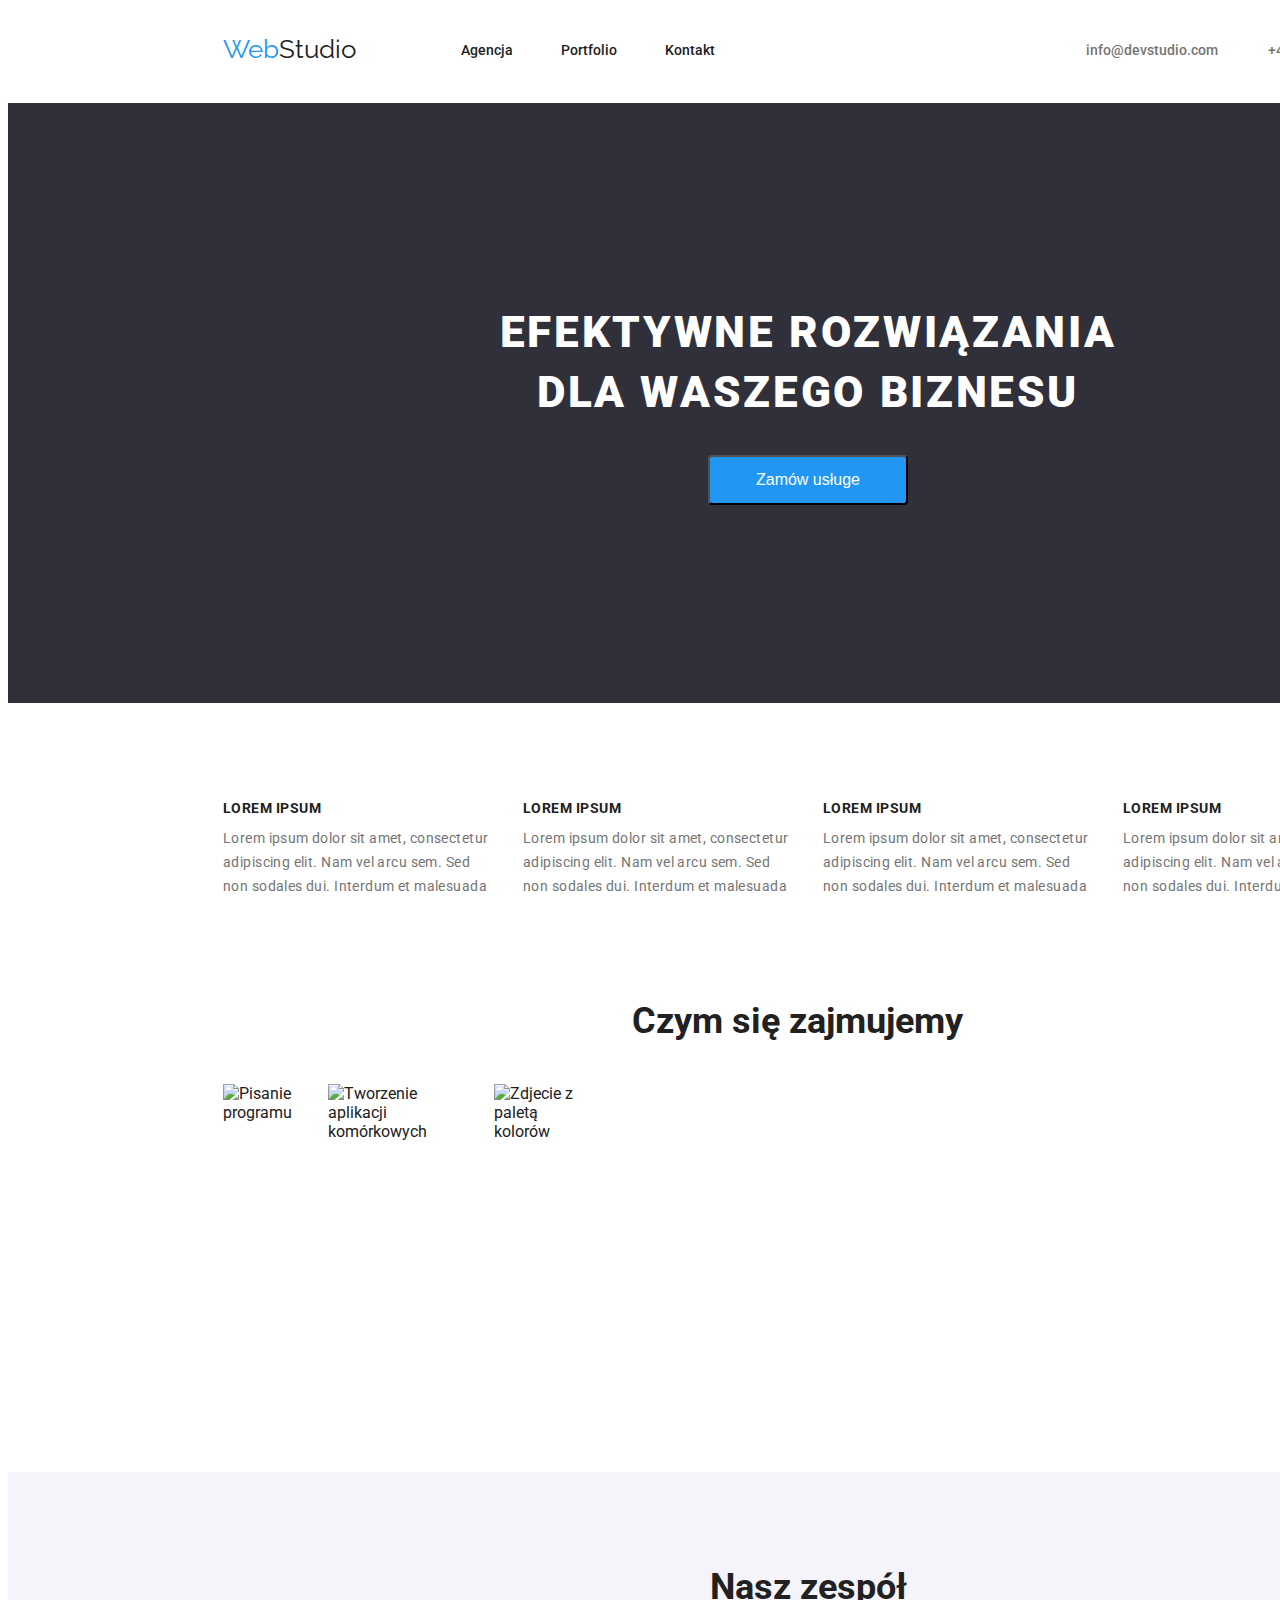
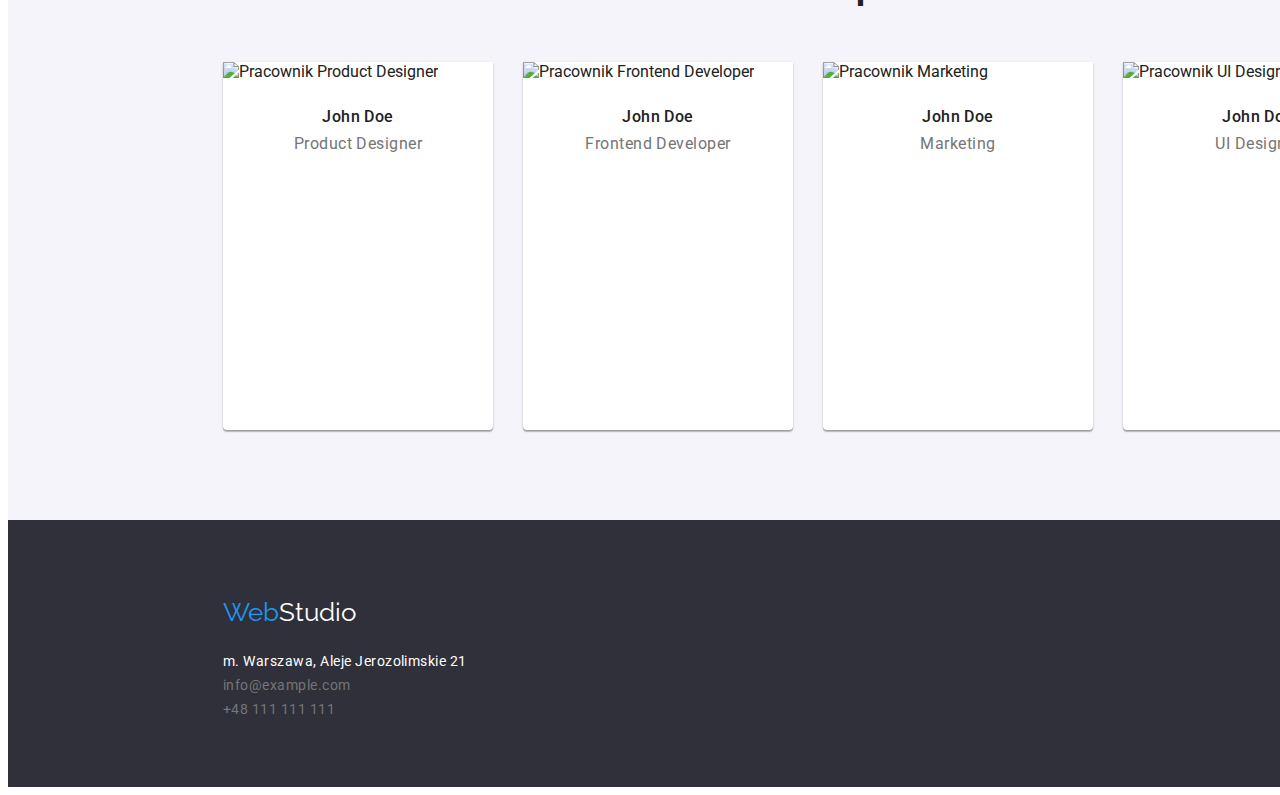
==== index.html @ 554223d5 "zmiany" ====
<!DOCTYPE html>
<html lang="en">

<head>
  <meta charset="UTF-8" />
  <meta http-equiv="X-UA-Compatible" content="IE=edge" />
  <meta name="viewport" content="width=device-width, initial-scale=1.0" />
  <title>Studio</title>
  <link rel="stylesheet" href="css/styles.css" />
  <link
    href="https://fonts.googleapis.com/css2?family=Raleway:ital,wght@1,600&family=Roboto:wght@400;500;700;900&display=swap"
    rel="stylesheet" />
  <link rel="stylesheet" href="node_modules/modern-normalize/modern-normalize.css" />
</head>

<body>
  <!----------------------Menu------------------------->
  <header class="header">
    <section class="container">
      <nav class="menu-section">
        <a href="index.html" class="menu-logo-webstudio"><span class="logo-text">Web</span>Studio</a>

        <ul class="flex-container-menu">
          <li>
            <a href="index.html" class="menu-section-links-a">Agencja</a>
          </li>
          <li>
            <a href="portfolio.html" class="menu-section-links-a">Portfolio</a>
          </li>
          <li>
            <a href="kontakty" class="menu-section-links-a">Kontakt</a>
          </li>
        </ul>

        <ul class="flex-container-menu-contact">
          <li>
            <a href="mailto:info@devstudio.com" class="menu-social-links-a menu-email">
              info@devstudio.com</a>
          </li>
          <li>
            <a href="tel:+48111111111" class="menu-social-links-a">+48&#160;111&#160;111&#160;111</a>
          </li>
        </ul>
      </nav>
    </section>
  </header>

  <!------------------------------------------------- NAGŁÓWEK -------------------------------------------->
  <main class="container">
    <div>
      <section class="title-section">
        <h1 class="main-title">EFEKTYWNE ROZWIĄZANIA DLA WASZEGO BIZNESU</h1>
        <button type="button" class="main-button main-button-text">
          Zamów usługe
        </button>
      </section>
    </div>
    <!--------------------------------------Nasze Atuty------------------------------------------->

    <div>
      <ul class="our-strengths-section">
        <li class="our-strengths-box">
          <h3 class="our-strengths-box-title">LOREM IPSUM</h3>
          <p class="our-strengths-box-text">
            Lorem ipsum dolor sit amet, consectetur adipiscing elit. Nam vel
            arcu sem. Sed non sodales dui. Interdum et malesuada
          </p>
        </li>

        <li class="our-strengths-box">
          <h3 class="our-strengths-box-title">LOREM IPSUM</h3>
          <p class="our-strengths-box-text">
            Lorem ipsum dolor sit amet, consectetur adipiscing elit. Nam vel
            arcu sem. Sed non sodales dui. Interdum et malesuada
          </p>
        </li>

        <li class="our-strengths-box">
          <h3 class="our-strengths-box-title">LOREM IPSUM</h3>
          <p class="our-strengths-box-text">
            Lorem ipsum dolor sit amet, consectetur adipiscing elit. Nam vel
            arcu sem. Sed non sodales dui. Interdum et malesuada
          </p>
        </li>

        <li class="our-strengths-box">
          <h3 class="our-strengths-box-title">LOREM IPSUM</h3>
          <p class="our-strengths-box-text">
            Lorem ipsum dolor sit amet, consectetur adipiscing elit. Nam vel
            arcu sem. Sed non sodales dui. Interdum et malesuada
          </p>
        </li>
      </ul>
    </div>

    <!--------------------------------Czym sie zajmujemy----------------------------------->
    <section>
      <div class="our-strengths-title-section">
        <h2 class="our-strengths-title">Czym się zajmujemy</h2>
        <ul class="our-strengths-photo">
          <li class="our-strengths-photo-margin">
            <img src="images/img1.jpg" alt="Pisanie programu" width="370" height="294" />
          </li>
          <li class="our-strengths-photo-margin">
            <img src="images/img2.jpg" alt="Tworzenie aplikacji komórkowych" width="370" height="294" />
          </li>
          <li>
            <img src="images/img3.jpg" alt="Zdjecie z paletą kolorów" width="370" height="294" />
          </li>
        </ul>
      </div>
    </section>

    <!--------------------------------Nasz Zespół----------------------------------->

    <section>
      <div class="our-team-section">
        <h2 class="our-team-title">Nasz zespół</h2>

        <ul class="our-team-profiles">
          <li class="our-team-profile-box">
            <img src="images/img4.jpg" alt="Pracownik Product Designer" width="270" height="260" />
            <h3 class="our-team-box-title">John Doe</h3>
            <p class="our-team-box-text">Product Designer</p>
          </li>
          <li class="our-team-profile-box">
            <img src="images/img5.jpg" alt="Pracownik Frontend Developer" width="270" height="260" />
            <h3 class="our-team-box-title">John Doe</h3>
            <p class="our-team-box-text">Frontend Developer</p>
          </li>
          <li class="our-team-profile-box">
            <img src="images/img6.jpg" alt="Pracownik Marketing" width="270" height="260" />
            <h3 class="our-team-box-title">John Doe</h3>
            <p class="our-team-box-text">Marketing</p>
          </li>
          <li class="our-team-profile-box">
            <img src="images/img7.jpg" alt="Pracownik UI Designer" width="270" height="260" />
            <h3 class="our-team-box-title">John Doe</h3>
            <p class="our-team-box-text">UI Designer</p>
          </li>
        </ul>
      </div>
    </section>

    <!---------------------------------------- FOOTER ----------------------------------------->
    <section>
      <footer class="footer-section">
        <address>
          <a href="index.html" class="footer-logo-webstudio"><span class="logo-text">Web</span>Studio</a>
          <ul class="address-section">
            <li>
              <a href="m.Warszawa,AlejeJerozolimskie21" class="footer-addres">m. Warszawa, Aleje Jerozolimskie 21</a>
            </li>
            <li>
              <a href="mailto:info@example.com" class="footer-social-links-a">info@example.com</a>
            </li>
            <li>
              <a href="tel:+48111111111" class="footer-social-links-a">+48&#160;111&#160;111&#160;111</a>
            </li>
          </ul>
        </address>
      </footer>
    </section>
  </main>
</body>

</html>
---- css/styles.css ----
:root {
  --main-font: "Roboto", sans-serif;
  --secondary-font: "Raleway", sans-serif;
  --main-color: #212121;
  --secondary-color: #757575;
  --third-color: #ffffff;
  --brand-color: #2196f3;
  --main-background-color: #ffffff;
  --secondary-background-color: #2f303a;
}

h1,
h2,
h3,
h4,
h5,
h6 {
  margin: 0;
  padding: 0;
}

ul,
ol {
  margin: 0;
  padding: 0;
  list-style: none;
}
p {
  padding: 0;
}
body {
  font-family: var(--main-font);
  color: var(--main-color);
  background: var(--main-background-color);
}
a {
  text-decoration: none;
}

.container {
  width: 1200px;
}

.section {
  padding: 94px 0px 94px 0px;
}

/* ----------------------------MENU STRONY--------------------------------------*/

.header {
  display: flex;
  align-items: center;
  padding: 32px 0px 32px 0px;
}

.menu-section {
  width: 1600px;
  margin-left: 215px;

  display: flex;
}

.line {
  width: 1600px;
  left: 0px;
  border-bottom: 1px solid #ececec;
}
.menu-logo-webstudio {
  width: 145px;
  height: 31px;
  margin-right: 93px;
  font-family: var(--secondary-font);
  font-style: normal;
  font-size: 26px;
  line-height: 75%;
  color: var(--main-color);
  display: flex;
}
.logo-text {
  color: var(--brand-color);
}

.flex-container-menu {
  margin-right: 371px;
  width: 254px;
  height: 16px;
  display: flex;
  justify-content: space-between;
  text-align: center;
}

.flex-container-menu-contact {
  width: 135px;
  height: 16px;
  display: flex;
}

.menu-section-links-a,
.menu-social-links-a {
  font-size: 14px;
  font-weight: 500;
  line-height: 146%;
}
.menu-email {
  margin-right: 50px;
}

.menu-social-links-a {
  color: var(--secondary-color);
  text-decoration: none;
}

.menu-section-links-a {
  color: var(--main-color);
}

.menu-section-links-a:hover,
.menu-social-links-a:hover {
  color: var(--brand-color);
}

/* ---------------------MAIN NAGŁOWEK STRONY ------------------------*/

.title-section {
  width: 1600px;
  height: 600px;

  background: var(--secondary-background-color);
}

.main-title {
  margin: 0 auto;
  width: 696px;
  height: 120px;
  padding: 200px 452px 0px 452px;
  justify-content: center;

  text-align: center;
  font-size: 44px;
  font-weight: 900;
  line-height: 136%;
  letter-spacing: 0.06em;
  color: var(--third-color);
}

.button,
.main-button {
  cursor: pointer;
  color: var(--main-color);
  background-color: var(--brand-color);
}

.button:hover {
  color: var(--third-color);
  background-color: var(--brand-color);
}

.main-button {
  margin: 0 auto;
  width: 200px;
  height: 50px;

  display: flex;
  justify-content: center;
  align-items: center;
  margin-top: 32px;

  border-radius: 4px;
}
.main-button-text {
  font-size: 16px;
  line-height: 188%;
  color: var(--third-color);
}

/*-------------------SEKCJA   NASZE ATUTY------------------------ */

.our-strengths-section {
  height: 101px;
  width: 1200px;

  padding: 94px 215px;
  display: flex;
  letter-spacing: 0.03em;
}

.our-strengths-box {
  width: 270px;
  height: 101px;

  margin-right: 30px;
  letter-spacing: 0.03em;
}
.our-strengths-box:last-child {
  margin-right: 0px;
}

.our-strengths-box-title {
  width: 270px;
  height: 16px;

  font-size: 36px;
  line-height: 162%;
}
.our-strengths-box-text {
  width: 270px;
  height: 75px;
  letter-spacing: 0.03em;
}
.our-strengths-title-section {
  width: 1170px;
  margin-left: 215px;
}

.our-strengths-title {
  width: 352px;
  height: 42px;

  margin: auto;
  padding-bottom: 50px;
  font-size: 36px;
  line-height: 162%;
}
.our-strengths-photo-margin {
  margin-right: 30px;
}

.our-strengths-photo {
  width: 370px;
  height: 294px;
  margin-bottom: 94px;

  display: flex;
}

.our-strengths-box-title,
.our-strengths-box-text {
  font-size: 14px;
  line-height: 171%;
}

.our-strengths-box-text {
  color: var(--secondary-color);
}

/*------------------------ SEKCJA   NASZ ZESPÓŁ------------------------- */

.our-team-section {
  justify-content: center;
  align-items: stretch;
  width: 1600px;
  height: 648px;

  background: #f5f4fa;
}

.our-team-title {
  width: 210px;
  height: 42px;
  justify-content: center;
  margin: auto;
  text-align: center;
  padding: 94px 0px 54px 0px;
  font-size: 36px;
  line-height: 121%;
}

.our-team-profiles {
  display: flex;
  margin-left: 215px;
}

.our-team-profile-box {
  width: 270px;
  height: 368px;
  margin-right: 30px;

  border-radius: 4px;

  box-shadow: 0px 1px 3px rgba(0, 0, 0, 0.12), 0px 1px 1px rgba(0, 0, 0, 0.14),
    0px 2px 1px rgba(0, 0, 0, 0.2);
  border-radius: 0px 0px 4px 4px;

  background: var(--third-color);
}

.our-team-box-title {
  text-align: center;
  font-size: 16px;
  font-weight: 500;
  line-height: 70%;
  padding-top: 30px;
  letter-spacing: 0.03em;
}

.our-team-box-text {
  text-align: center;
  font-size: 16px;
  line-height: 70%;
  color: var(--secondary-color);
  letter-spacing: 0.03em;
}

/*-------------------- FOOTER   LINKI KONTAKTOWE -----------------------------*/

.footer-section {
  width: 1385px;

  padding: 60px 0px 60px 215px;
  background: var(--secondary-background-color);
}

.footer-logo-webstudio {
  width: 145px;
  height: 31px;

  color: var(--third-color);
  font-family: var(--secondary-font);
  font-style: normal;
  font-size: 26px;
  line-height: 252%;
}

.footer-social-links-a,
.footer-addres {
  font-size: 14px;
  line-height: 171%;
  font-style: normal;
}

.address-section {
  width: 300px;
  height: 81px;
  letter-spacing: 0.03em;
  display: block;
  align-content: center;
}

.footer-addres {
  color: var(--third-color);
}

.footer-social-links-a {
  color: var(--secondary-color);
}

.footer-addres:hover,
.footer-social-links-a:hover {
  color: var(--brand-color);
}

/*------------------------------- PORTFOLIO--------------------------------- */

.portfolio-button {
  padding: 6px 22px 6px 22px;
  font-family: var(--main-font);
  font-weight: 500;
  font-size: 16px;
  line-height: 162%;
  color: var(--main-color);
  margin-right: 8px;
  border-radius: 4px;
  background: #f5f4fa;
  border: 0;
}

.portfolio-button:hover {
  background-color: var(--brand-color);
  color: var(--third-color);
}

.portfolio-item-section {
  margin-left: 215px;
}
.portfolio-filters-section {
  height: 38px;
  justify-content: center;

  display: flex;
  margin-bottom: 50px;
}

.portfolio-box-section {
  justify-content: space-between;
  flex-wrap: wrap;
  display: flex;
}
.portfolio-box {
  height: 404px;
  width: 370px;
  background: var(--third-color);
  border: 1px solid #eeeeee;
  box-sizing: border-box;
  margin-bottom: 30px;
  margin-right: 30px;
}
.portfolio-box-title {
  font-family: var(--main-font);

  font-weight: 700;
  font-size: 18px;
  letter-spacing: 0.06em;
  font-size: 18px;
  padding: 20px 24px 2px 24px;
}

.portfolio-box-text {
  font-family: var(--main-font);
  font-weight: 400;
  font-size: 16px;
  color: var(--secondary-color);
  letter-spacing: 0.03em;
  padding: 2px 24px 20px 24px;
}
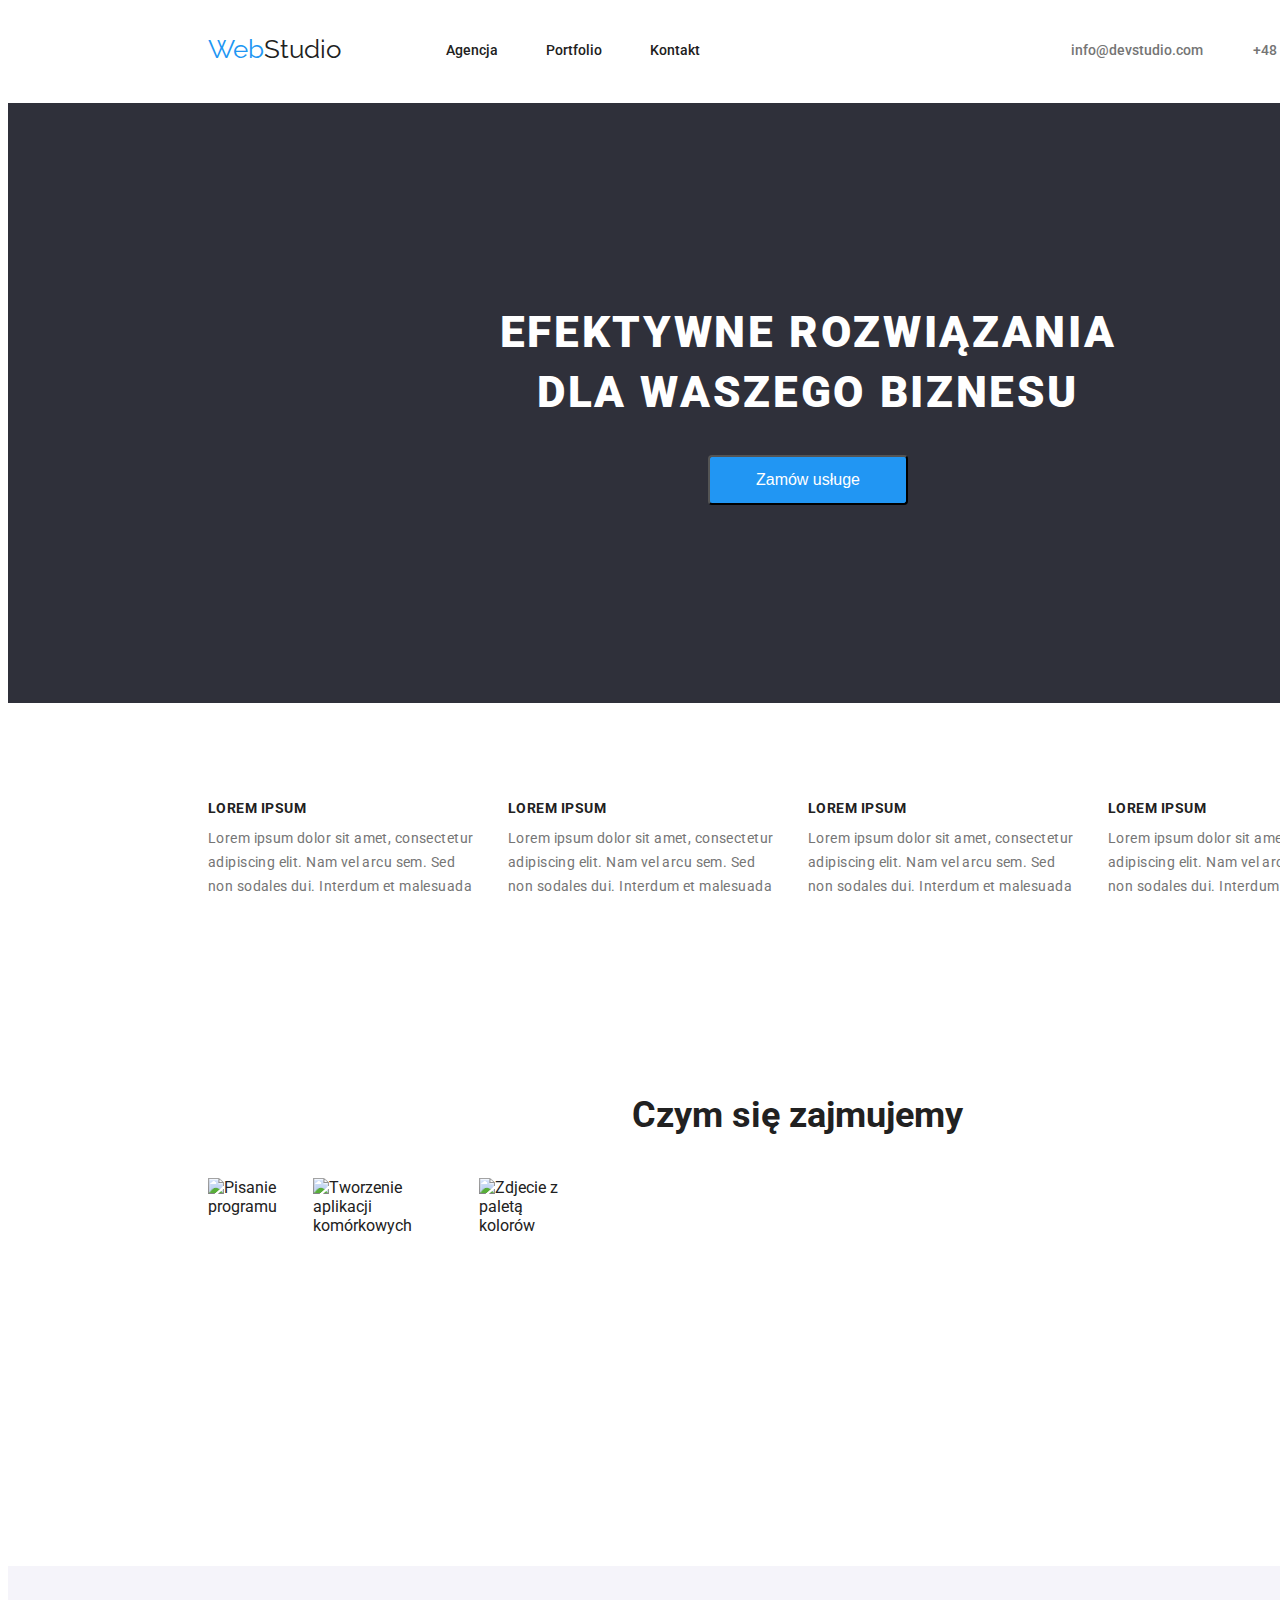
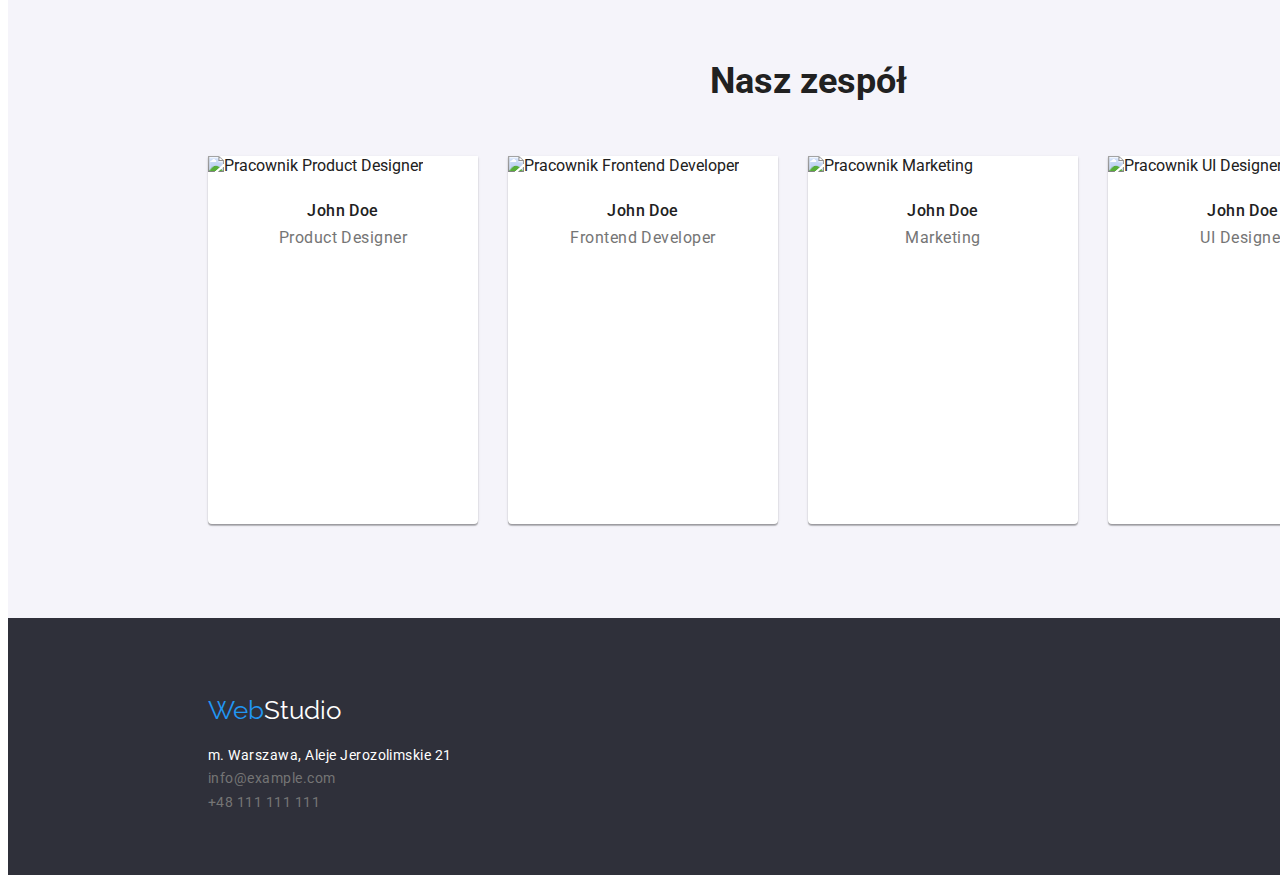
==== commit 246f23c1: "zmiany z padingów na container" ====
--- a/index.html
+++ b/index.html
@@ -1,167 +1,230 @@
 <!DOCTYPE html>
 <html lang="en">
-
-<head>
-  <meta charset="UTF-8" />
-  <meta http-equiv="X-UA-Compatible" content="IE=edge" />
-  <meta name="viewport" content="width=device-width, initial-scale=1.0" />
-  <title>Studio</title>
-  <link rel="stylesheet" href="css/styles.css" />
-  <link
-    href="https://fonts.googleapis.com/css2?family=Raleway:ital,wght@1,600&family=Roboto:wght@400;500;700;900&display=swap"
-    rel="stylesheet" />
-  <link rel="stylesheet" href="node_modules/modern-normalize/modern-normalize.css" />
-</head>
-
-<body>
-  <!----------------------Menu------------------------->
-  <header class="header">
-    <section class="container">
-      <nav class="menu-section">
-        <a href="index.html" class="menu-logo-webstudio"><span class="logo-text">Web</span>Studio</a>
-
-        <ul class="flex-container-menu">
-          <li>
-            <a href="index.html" class="menu-section-links-a">Agencja</a>
-          </li>
-          <li>
-            <a href="portfolio.html" class="menu-section-links-a">Portfolio</a>
-          </li>
-          <li>
-            <a href="kontakty" class="menu-section-links-a">Kontakt</a>
-          </li>
-        </ul>
-
-        <ul class="flex-container-menu-contact">
-          <li>
-            <a href="mailto:info@devstudio.com" class="menu-social-links-a menu-email">
-              info@devstudio.com</a>
-          </li>
-          <li>
-            <a href="tel:+48111111111" class="menu-social-links-a">+48&#160;111&#160;111&#160;111</a>
-          </li>
-        </ul>
-      </nav>
-    </section>
-  </header>
-
-  <!------------------------------------------------- NAGŁÓWEK -------------------------------------------->
-  <main class="container">
-    <div>
+  <head>
+    <meta charset="UTF-8" />
+    <meta http-equiv="X-UA-Compatible" content="IE=edge" />
+    <meta name="viewport" content="width=device-width, initial-scale=1.0" />
+    <title>Studio</title>
+    <link rel="stylesheet" href="css/styles.css" />
+    <link
+      href="https://fonts.googleapis.com/css2?family=Raleway:ital,wght@1,600&family=Roboto:wght@400;500;700;900&display=swap"
+      rel="stylesheet"
+    />
+    <link
+      rel="stylesheet"
+      href="node_modules/modern-normalize/modern-normalize.css"
+    />
+  </head>
+
+  <body>
+    <!----------------------Menu------------------------->
+    <header class="header">
+      <section >
+        <div class="container">
+          <nav class="menu-section">
+            <a href="index.html" class="menu-logo-webstudio"
+              ><span class="logo-text">Web</span>Studio</a
+            >
+
+            <ul class="flex-container-menu">
+              <li>
+                <a href="index.html" class="menu-section-links-a">Agencja</a>
+              </li>
+              <li>
+                <a href="portfolio.html" class="menu-section-links-a"
+                  >Portfolio</a
+                >
+              </li>
+              <li>
+                <a href="kontakty" class="menu-section-links-a">Kontakt</a>
+              </li>
+            </ul>
+
+            <ul class="flex-container-menu-contact">
+              <li>
+                <a
+                  href="mailto:info@devstudio.com"
+                  class="menu-social-links-a menu-email"
+                >
+                  info@devstudio.com</a
+                >
+              </li>
+              <li>
+                <a href="tel:+48111111111" class="menu-social-links-a"
+                  >+48&#160;111&#160;111&#160;111</a
+                >
+              </li>
+            </ul>
+          </nav>
+        </div>
+      </section>
+    </header>
+
+    <!------------------------------------------------- NAGŁÓWEK -------------------------------------------->
+    <main>
       <section class="title-section">
-        <h1 class="main-title">EFEKTYWNE ROZWIĄZANIA DLA WASZEGO BIZNESU</h1>
-        <button type="button" class="main-button main-button-text">
-          Zamów usługe
-        </button>
-      </section>
-    </div>
-    <!--------------------------------------Nasze Atuty------------------------------------------->
-
-    <div>
-      <ul class="our-strengths-section">
-        <li class="our-strengths-box">
-          <h3 class="our-strengths-box-title">LOREM IPSUM</h3>
-          <p class="our-strengths-box-text">
-            Lorem ipsum dolor sit amet, consectetur adipiscing elit. Nam vel
-            arcu sem. Sed non sodales dui. Interdum et malesuada
-          </p>
-        </li>
-
-        <li class="our-strengths-box">
-          <h3 class="our-strengths-box-title">LOREM IPSUM</h3>
-          <p class="our-strengths-box-text">
-            Lorem ipsum dolor sit amet, consectetur adipiscing elit. Nam vel
-            arcu sem. Sed non sodales dui. Interdum et malesuada
-          </p>
-        </li>
-
-        <li class="our-strengths-box">
-          <h3 class="our-strengths-box-title">LOREM IPSUM</h3>
-          <p class="our-strengths-box-text">
-            Lorem ipsum dolor sit amet, consectetur adipiscing elit. Nam vel
-            arcu sem. Sed non sodales dui. Interdum et malesuada
-          </p>
-        </li>
-
-        <li class="our-strengths-box">
-          <h3 class="our-strengths-box-title">LOREM IPSUM</h3>
-          <p class="our-strengths-box-text">
-            Lorem ipsum dolor sit amet, consectetur adipiscing elit. Nam vel
-            arcu sem. Sed non sodales dui. Interdum et malesuada
-          </p>
-        </li>
-      </ul>
-    </div>
-
-    <!--------------------------------Czym sie zajmujemy----------------------------------->
-    <section>
-      <div class="our-strengths-title-section">
-        <h2 class="our-strengths-title">Czym się zajmujemy</h2>
-        <ul class="our-strengths-photo">
-          <li class="our-strengths-photo-margin">
-            <img src="images/img1.jpg" alt="Pisanie programu" width="370" height="294" />
-          </li>
-          <li class="our-strengths-photo-margin">
-            <img src="images/img2.jpg" alt="Tworzenie aplikacji komórkowych" width="370" height="294" />
-          </li>
-          <li>
-            <img src="images/img3.jpg" alt="Zdjecie z paletą kolorów" width="370" height="294" />
-          </li>
-        </ul>
-      </div>
-    </section>
-
-    <!--------------------------------Nasz Zespół----------------------------------->
-
-    <section>
-      <div class="our-team-section">
-        <h2 class="our-team-title">Nasz zespół</h2>
-
-        <ul class="our-team-profiles">
-          <li class="our-team-profile-box">
-            <img src="images/img4.jpg" alt="Pracownik Product Designer" width="270" height="260" />
-            <h3 class="our-team-box-title">John Doe</h3>
-            <p class="our-team-box-text">Product Designer</p>
-          </li>
-          <li class="our-team-profile-box">
-            <img src="images/img5.jpg" alt="Pracownik Frontend Developer" width="270" height="260" />
-            <h3 class="our-team-box-title">John Doe</h3>
-            <p class="our-team-box-text">Frontend Developer</p>
-          </li>
-          <li class="our-team-profile-box">
-            <img src="images/img6.jpg" alt="Pracownik Marketing" width="270" height="260" />
-            <h3 class="our-team-box-title">John Doe</h3>
-            <p class="our-team-box-text">Marketing</p>
-          </li>
-          <li class="our-team-profile-box">
-            <img src="images/img7.jpg" alt="Pracownik UI Designer" width="270" height="260" />
-            <h3 class="our-team-box-title">John Doe</h3>
-            <p class="our-team-box-text">UI Designer</p>
-          </li>
-        </ul>
-      </div>
-    </section>
-
-    <!---------------------------------------- FOOTER ----------------------------------------->
-    <section>
-      <footer class="footer-section">
-        <address>
-          <a href="index.html" class="footer-logo-webstudio"><span class="logo-text">Web</span>Studio</a>
-          <ul class="address-section">
+        <div class="container">
+          <h1 class="main-title">EFEKTYWNE ROZWIĄZANIA DLA WASZEGO BIZNESU</h1>
+          <button type="button" class="main-button main-button-text">
+            Zamów usługe
+          </button>
+        </div>
+      </section>
+      <!--------------------------------------Nasze Atuty------------------------------------------->
+      <section class="section">
+        <div class="container">
+          <ul class="our-strengths-section">
+            <li class="our-strengths-box">
+              <h3 class="our-strengths-box-title">LOREM IPSUM</h3>
+              <p class="our-strengths-box-text">
+                Lorem ipsum dolor sit amet, consectetur adipiscing elit. Nam vel
+                arcu sem. Sed non sodales dui. Interdum et malesuada
+              </p>
+            </li>
+
+            <li class="our-strengths-box">
+              <h3 class="our-strengths-box-title">LOREM IPSUM</h3>
+              <p class="our-strengths-box-text">
+                Lorem ipsum dolor sit amet, consectetur adipiscing elit. Nam vel
+                arcu sem. Sed non sodales dui. Interdum et malesuada
+              </p>
+            </li>
+
+            <li class="our-strengths-box">
+              <h3 class="our-strengths-box-title">LOREM IPSUM</h3>
+              <p class="our-strengths-box-text">
+                Lorem ipsum dolor sit amet, consectetur adipiscing elit. Nam vel
+                arcu sem. Sed non sodales dui. Interdum et malesuada
+              </p>
+            </li>
+
+            <li class="our-strengths-box">
+              <h3 class="our-strengths-box-title">LOREM IPSUM</h3>
+              <p class="our-strengths-box-text">
+                Lorem ipsum dolor sit amet, consectetur adipiscing elit. Nam vel
+                arcu sem. Sed non sodales dui. Interdum et malesuada
+              </p>
+            </li>
+          </ul>
+        </div>
+      </section>
+      <!--------------------------------Czym sie zajmujemy----------------------------------->
+      <section class="section">
+        <div class="container">
+          <h2 class="our-strengths-title">Czym się zajmujemy</h2>
+          <ul class="our-strengths-photo">
+            <li class="our-strengths-photo-margin">
+              <img
+                src="images/img1.jpg"
+                alt="Pisanie programu"
+                width="370"
+                height="294"
+              />
+            </li>
+            <li class="our-strengths-photo-margin">
+              <img
+                src="images/img2.jpg"
+                alt="Tworzenie aplikacji komórkowych"
+                width="370"
+                height="294"
+              />
+            </li>
             <li>
-              <a href="m.Warszawa,AlejeJerozolimskie21" class="footer-addres">m. Warszawa, Aleje Jerozolimskie 21</a>
-            </li>
-            <li>
-              <a href="mailto:info@example.com" class="footer-social-links-a">info@example.com</a>
-            </li>
-            <li>
-              <a href="tel:+48111111111" class="footer-social-links-a">+48&#160;111&#160;111&#160;111</a>
+              <img
+                src="images/img3.jpg"
+                alt="Zdjecie z paletą kolorów"
+                width="370"
+                height="294"
+              />
             </li>
           </ul>
-        </address>
-      </footer>
-    </section>
-  </main>
-</body>
-
-</html>+        </div>
+      </section>
+
+      <!--------------------------------Nasz Zespół----------------------------------->
+
+      <section class="our-team section">
+        <div class="container">
+          <h2 class="our-team-title">Nasz zespół</h2>
+
+          <ul class="our-team-profiles">
+            <li class="our-team-profile-box">
+              <img
+                src="images/img4.jpg"
+                alt="Pracownik Product Designer"
+                width="270"
+                height="260"
+              />
+              <h3 class="our-team-box-title">John Doe</h3>
+              <p class="our-team-box-text">Product Designer</p>
+            </li>
+            <li class="our-team-profile-box">
+              <img
+                src="images/img5.jpg"
+                alt="Pracownik Frontend Developer"
+                width="270"
+                height="260"
+              />
+              <h3 class="our-team-box-title">John Doe</h3>
+              <p class="our-team-box-text">Frontend Developer</p>
+            </li>
+            <li class="our-team-profile-box">
+              <img
+                src="images/img6.jpg"
+                alt="Pracownik Marketing"
+                width="270"
+                height="260"
+              />
+              <h3 class="our-team-box-title">John Doe</h3>
+              <p class="our-team-box-text">Marketing</p>
+            </li>
+            <li class="our-team-profile-box">
+              <img
+                src="images/img7.jpg"
+                alt="Pracownik UI Designer"
+                width="270"
+                height="260"
+              />
+              <h3 class="our-team-box-title">John Doe</h3>
+              <p class="our-team-box-text">UI Designer</p>
+            </li>
+          </ul>
+        </div>
+      </section>
+
+      <!---------------------------------------- FOOTER ----------------------------------------->
+      <section>
+        <footer class="footer-section">
+          <div class="container">
+            <address>
+              <a href="index.html" class="footer-logo-webstudio"
+                ><span class="logo-text">Web</span>Studio</a
+              >
+              <ul class="address-section">
+                <li>
+                  <a
+                    href="m.Warszawa,AlejeJerozolimskie21"
+                    class="footer-addres"
+                    >m. Warszawa, Aleje Jerozolimskie 21</a
+                  >
+                </li>
+                <li>
+                  <a
+                    href="mailto:info@example.com"
+                    class="footer-social-links-a"
+                    >info@example.com</a
+                  >
+                </li>
+                <li>
+                  <a href="tel:+48111111111" class="footer-social-links-a"
+                    >+48&#160;111&#160;111&#160;111</a
+                  >
+                </li>
+              </ul>
+            </address>
+          </div>
+        </footer>
+      </section>
+    </main>
+  </body>
+</html>
--- a/css/styles.css
+++ b/css/styles.css
@@ -32,6 +32,7 @@
   font-family: var(--main-font);
   color: var(--main-color);
   background: var(--main-background-color);
+  width: 1600px;
 }
 a {
   text-decoration: none;
@@ -39,6 +40,7 @@
 
 .container {
   width: 1200px;
+  margin: 0 auto;
 }
 
 .section {
@@ -48,14 +50,13 @@
 /* ----------------------------MENU STRONY--------------------------------------*/
 
 .header {
-  display: flex;
-  align-items: center;
+ 
   padding: 32px 0px 32px 0px;
 }
 
 .menu-section {
   width: 1600px;
-  margin-left: 215px;
+  
 
   display: flex;
 }
@@ -132,7 +133,7 @@
   margin: 0 auto;
   width: 696px;
   height: 120px;
-  padding: 200px 452px 0px 452px;
+  padding-top: 200px;
   justify-content: center;
 
   text-align: center;
@@ -176,10 +177,7 @@
 /*-------------------SEKCJA   NASZE ATUTY------------------------ */
 
 .our-strengths-section {
-  height: 101px;
-  width: 1200px;
-
-  padding: 94px 215px;
+ 
   display: flex;
   letter-spacing: 0.03em;
 }
@@ -207,10 +205,7 @@
   height: 75px;
   letter-spacing: 0.03em;
 }
-.our-strengths-title-section {
-  width: 1170px;
-  margin-left: 215px;
-}
+
 
 .our-strengths-title {
   width: 352px;
@@ -228,7 +223,7 @@
 .our-strengths-photo {
   width: 370px;
   height: 294px;
-  margin-bottom: 94px;
+ 
 
   display: flex;
 }
@@ -245,12 +240,10 @@
 
 /*------------------------ SEKCJA   NASZ ZESPÓŁ------------------------- */
 
-.our-team-section {
+.our-team {
   justify-content: center;
   align-items: stretch;
-  width: 1600px;
-  height: 648px;
-
+ 
   background: #f5f4fa;
 }
 
@@ -260,14 +253,14 @@
   justify-content: center;
   margin: auto;
   text-align: center;
-  padding: 94px 0px 54px 0px;
+  margin-bottom: 54px;
   font-size: 36px;
   line-height: 121%;
 }
 
 .our-team-profiles {
   display: flex;
-  margin-left: 215px;
+  
 }
 
 .our-team-profile-box {
@@ -283,7 +276,9 @@
 
   background: var(--third-color);
 }
-
+.our-team-profile-box:last-child {
+  margin-right: 0px;
+}
 .our-team-box-title {
   text-align: center;
   font-size: 16px;
@@ -304,15 +299,13 @@
 /*-------------------- FOOTER   LINKI KONTAKTOWE -----------------------------*/
 
 .footer-section {
-  width: 1385px;
-
-  padding: 60px 0px 60px 215px;
+ padding-top: 60px;
+ padding-bottom: 60px;
   background: var(--secondary-background-color);
 }
 
 .footer-logo-webstudio {
-  width: 145px;
-  height: 31px;
+ 
 
   color: var(--third-color);
   font-family: var(--secondary-font);
@@ -326,14 +319,15 @@
   font-size: 14px;
   line-height: 171%;
   font-style: normal;
+  
 }
 
 .address-section {
-  width: 300px;
-  height: 81px;
+
   letter-spacing: 0.03em;
   display: block;
   align-content: center;
+ 
 }
 
 .footer-addres {
@@ -369,9 +363,7 @@
   color: var(--third-color);
 }
 
-.portfolio-item-section {
-  margin-left: 215px;
-}
+
 .portfolio-filters-section {
   height: 38px;
   justify-content: center;
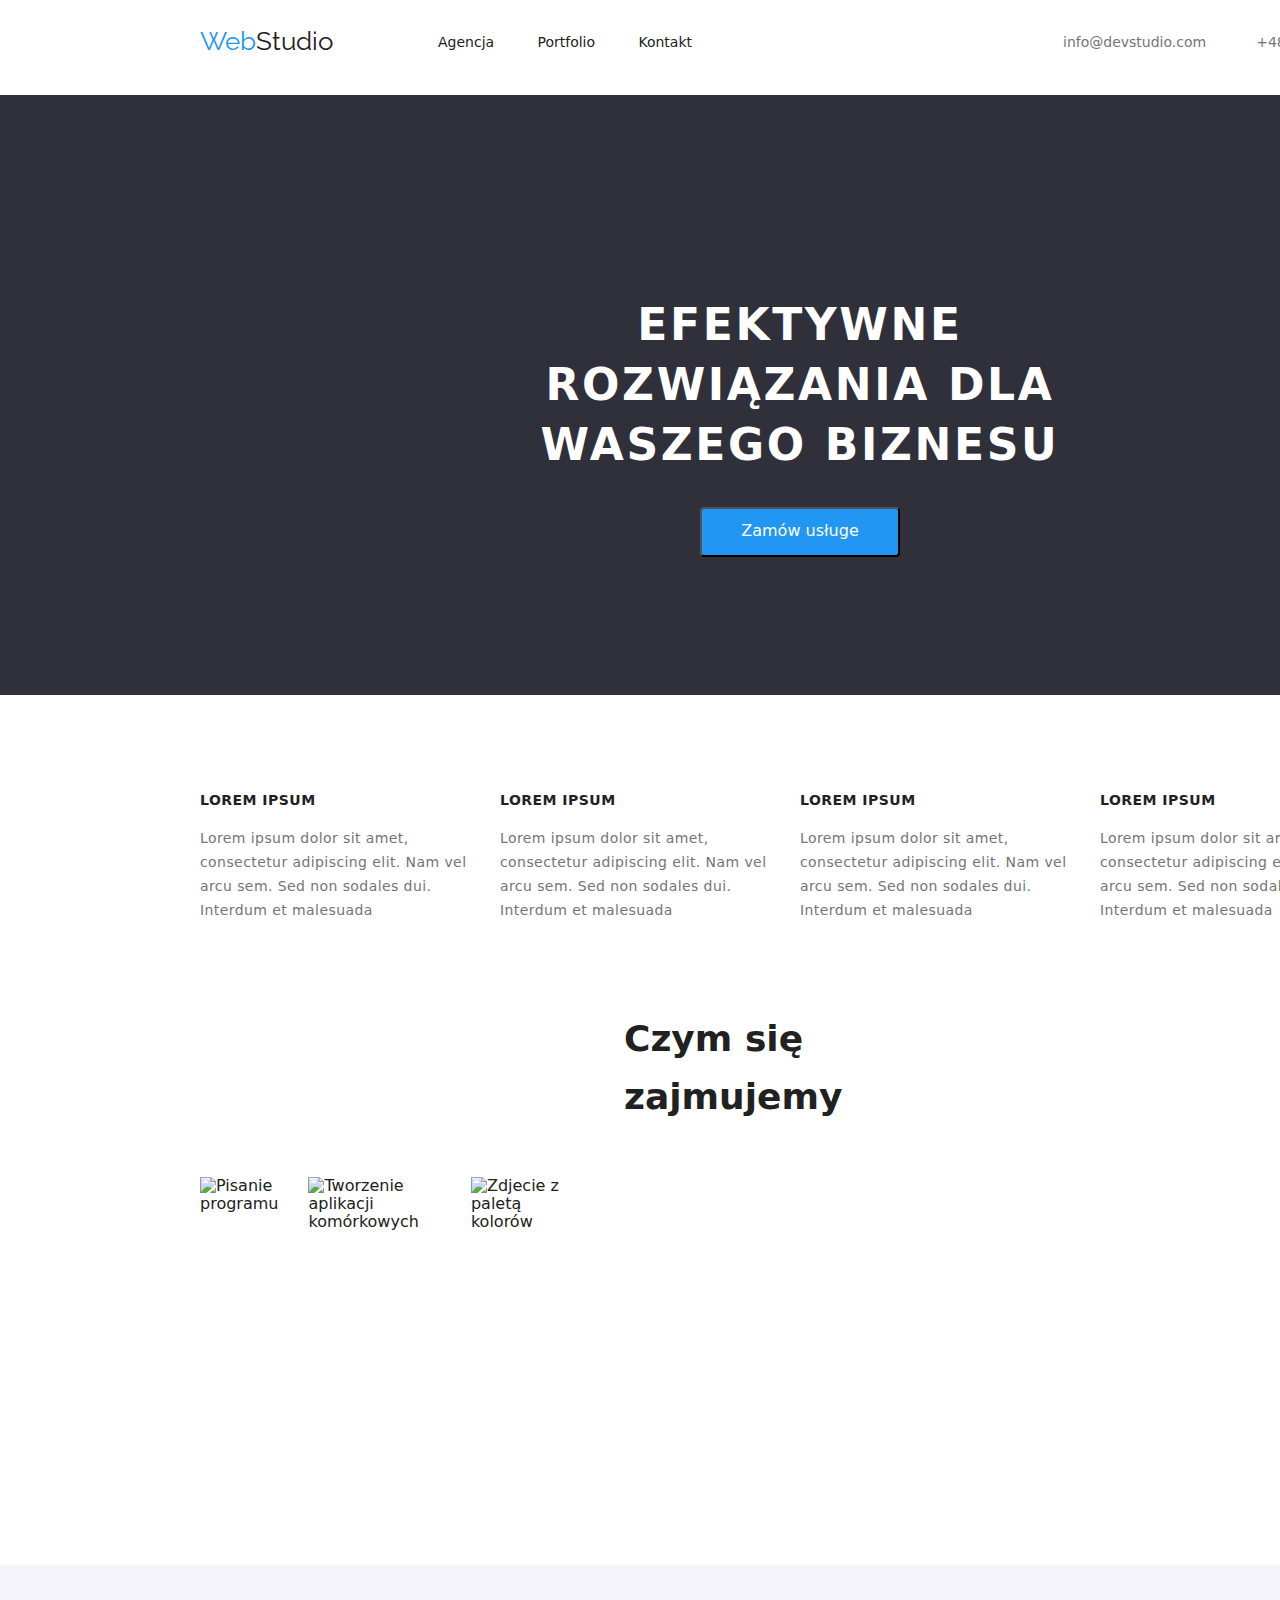
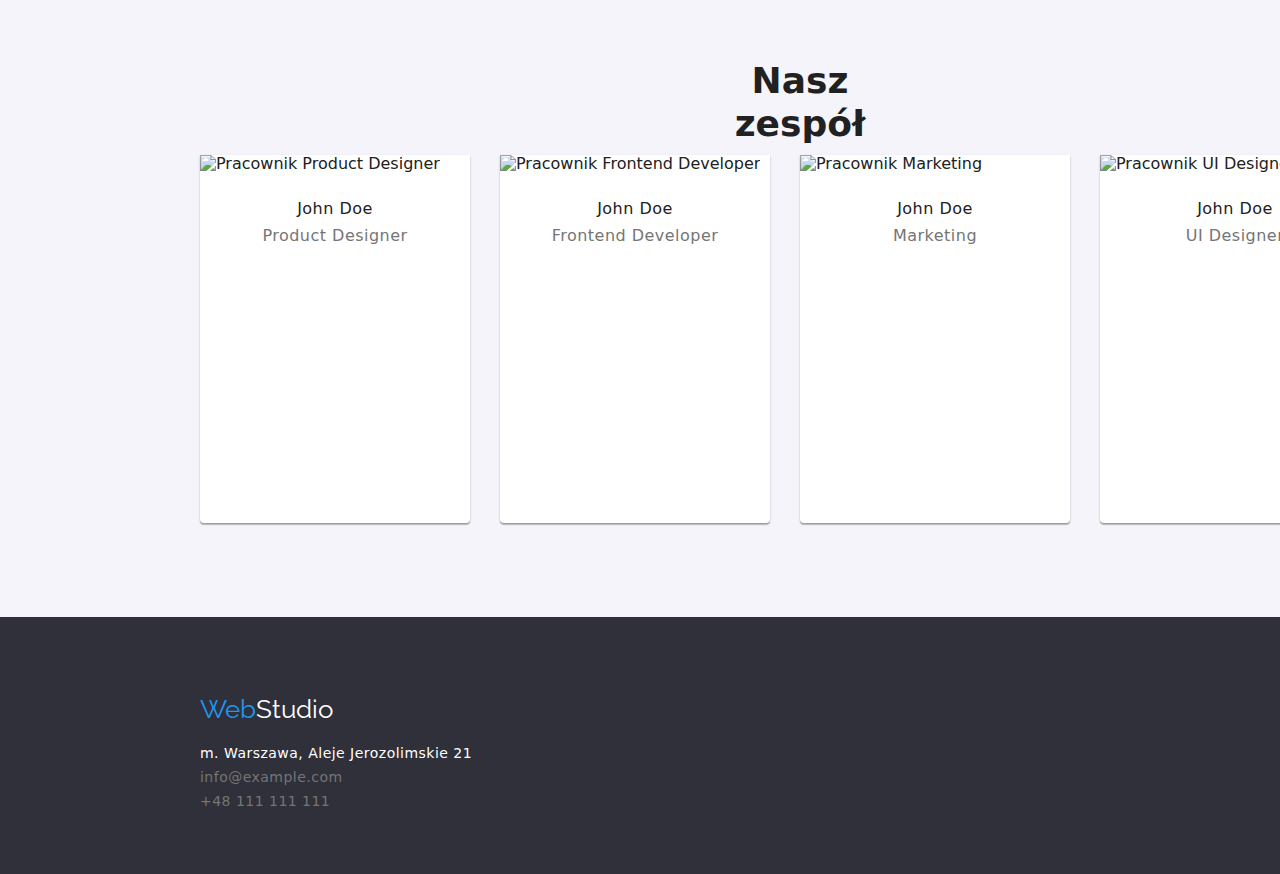
==== commit d37636ff: "poprawki" ====
--- a/index.html
+++ b/index.html
@@ -12,14 +12,14 @@
     />
     <link
       rel="stylesheet"
-      href="node_modules/modern-normalize/modern-normalize.css"
+      href="css/modern-normalize.css"
     />
   </head>
 
   <body>
     <!----------------------Menu------------------------->
     <header class="header">
-      <section >
+      <section>
         <div class="container">
           <nav class="menu-section">
             <a href="index.html" class="menu-logo-webstudio"
@@ -71,7 +71,7 @@
         </div>
       </section>
       <!--------------------------------------Nasze Atuty------------------------------------------->
-      <section class="section">
+      <section class="strengths-section">
         <div class="container">
           <ul class="our-strengths-section">
             <li class="our-strengths-box">
@@ -109,7 +109,7 @@
         </div>
       </section>
       <!--------------------------------Czym sie zajmujemy----------------------------------->
-      <section class="section">
+      <section class="section strengths-section">
         <div class="container">
           <h2 class="our-strengths-title">Czym się zajmujemy</h2>
           <ul class="our-strengths-photo">
--- a/css/styles.css
+++ b/css/styles.css
@@ -17,6 +17,7 @@
 h6 {
   margin: 0;
   padding: 0;
+  
 }
 
 ul,
@@ -30,9 +31,10 @@
 }
 body {
   font-family: var(--main-font);
+text-decoration: none;
   color: var(--main-color);
   background: var(--main-background-color);
-  width: 1600px;
+ 
 }
 a {
   text-decoration: none;
@@ -50,13 +52,13 @@
 /* ----------------------------MENU STRONY--------------------------------------*/
 
 .header {
- 
   padding: 32px 0px 32px 0px;
+  width: 1600px;
+  margin: 0 auto;
 }
 
 .menu-section {
   width: 1600px;
-  
 
   display: flex;
 }
@@ -65,6 +67,7 @@
   width: 1600px;
   left: 0px;
   border-bottom: 1px solid #ececec;
+  margin: 0 auto;
 }
 .menu-logo-webstudio {
   width: 145px;
@@ -125,14 +128,14 @@
 .title-section {
   width: 1600px;
   height: 600px;
-
+margin: 0 auto;
   background: var(--secondary-background-color);
 }
 
 .main-title {
   margin: 0 auto;
   width: 696px;
-  height: 120px;
+  
   padding-top: 200px;
   justify-content: center;
 
@@ -175,17 +178,19 @@
 }
 
 /*-------------------SEKCJA   NASZE ATUTY------------------------ */
-
+.strengths-section {
+  width: 1600px;
+  margin: 0 auto;
+}
 .our-strengths-section {
- 
-  display: flex;
-  letter-spacing: 0.03em;
+  width: 1600px;
+  display: flex;
+  letter-spacing: 0.03em;
+  margin-top: 94px;
 }
 
 .our-strengths-box {
   width: 270px;
-  height: 101px;
-
   margin-right: 30px;
   letter-spacing: 0.03em;
 }
@@ -195,8 +200,6 @@
 
 .our-strengths-box-title {
   width: 270px;
-  height: 16px;
-
   font-size: 36px;
   line-height: 162%;
 }
@@ -206,11 +209,8 @@
   letter-spacing: 0.03em;
 }
 
-
 .our-strengths-title {
   width: 352px;
-  height: 42px;
-
   margin: auto;
   padding-bottom: 50px;
   font-size: 36px;
@@ -223,7 +223,6 @@
 .our-strengths-photo {
   width: 370px;
   height: 294px;
- 
 
   display: flex;
 }
@@ -243,7 +242,8 @@
 .our-team {
   justify-content: center;
   align-items: stretch;
- 
+width: 1600px;
+    margin: 0 auto;
   background: #f5f4fa;
 }
 
@@ -260,7 +260,6 @@
 
 .our-team-profiles {
   display: flex;
-  
 }
 
 .our-team-profile-box {
@@ -299,14 +298,14 @@
 /*-------------------- FOOTER   LINKI KONTAKTOWE -----------------------------*/
 
 .footer-section {
- padding-top: 60px;
- padding-bottom: 60px;
+  width: 1600px;
+  margin: 0 auto;
+  padding-top: 60px;
+  padding-bottom: 60px;
   background: var(--secondary-background-color);
 }
 
 .footer-logo-webstudio {
- 
-
   color: var(--third-color);
   font-family: var(--secondary-font);
   font-style: normal;
@@ -319,15 +318,12 @@
   font-size: 14px;
   line-height: 171%;
   font-style: normal;
-  
 }
 
 .address-section {
-
   letter-spacing: 0.03em;
   display: block;
   align-content: center;
- 
 }
 
 .footer-addres {
@@ -344,6 +340,12 @@
 }
 
 /*------------------------------- PORTFOLIO--------------------------------- */
+.portfolio-section {
+  margin: 0 auto;
+  width: 1170px;
+  justify-content: center;
+
+}
 
 .portfolio-button {
   padding: 6px 22px 6px 22px;
@@ -363,7 +365,6 @@
   color: var(--third-color);
 }
 
-
 .portfolio-filters-section {
   height: 38px;
   justify-content: center;
@@ -384,7 +385,6 @@
   border: 1px solid #eeeeee;
   box-sizing: border-box;
   margin-bottom: 30px;
-  margin-right: 30px;
 }
 .portfolio-box-title {
   font-family: var(--main-font);
